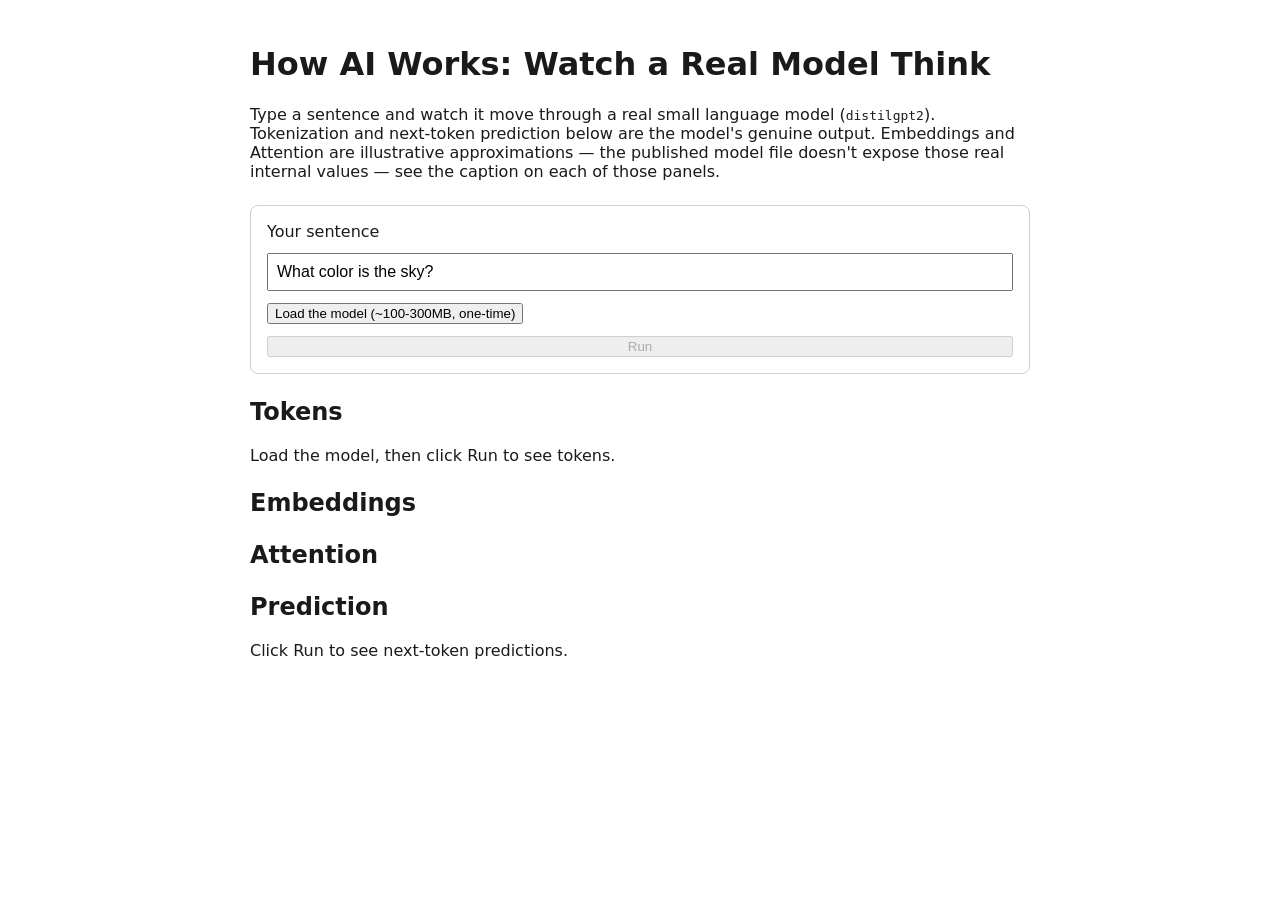
==== modules/01-how-ai-works/demo/index.html @ 9303d20b "Add module 1 demo page shell Co-Authored-By: Claude Sonnet 5 <noreply@anthropic.com>" ====
<!DOCTYPE html>
<html lang="en">
<head>
  <meta charset="UTF-8" />
  <meta name="viewport" content="width=device-width, initial-scale=1.0" />
  <title>How AI Works — Interactive Pipeline Demo</title>
  <link rel="stylesheet" href="style.css" />
</head>
<body>
  <main>
    <h1>How AI Works: Watch a Real Model Think</h1>
    <p>
      Type a sentence and watch it move through a real small language model
      (<code>distilgpt2</code>). Tokenization and next-token prediction below
      are the model's genuine output. Embeddings and Attention are
      illustrative approximations — the published model file doesn't expose
      those real internal values — see the caption on each of those panels.
    </p>

    <div id="unsupported-banner" class="banner banner-error" hidden>
      This demo needs a browser with WebAssembly support. Please try a
      recent version of Chrome, Firefox, Edge, or Safari.
    </div>

    <div id="error-banner" class="banner banner-error" hidden></div>

    <section class="controls">
      <label for="sentence-input">Your sentence</label>
      <input id="sentence-input" type="text" value="What color is the sky?" />

      <div class="load-row">
        <button id="load-button" type="button">Load the model (~100-300MB, one-time)</button>
        <progress id="load-progress" value="0" max="100" hidden></progress>
        <span id="load-status"></span>
        <button id="retry-button" type="button" hidden>Retry</button>
      </div>

      <button id="run-button" type="button" disabled>Run</button>
    </section>

    <section>
      <h2>Tokens</h2>
      <div id="tokens-section">Load the model, then click Run to see tokens.</div>
    </section>

    <section>
      <h2>Embeddings</h2>
      <div id="embeddings-section"></div>
    </section>

    <section>
      <h2>Attention</h2>
      <div id="attention-section"></div>
    </section>

    <section>
      <h2>Prediction</h2>
      <div id="prediction-section">Click Run to see next-token predictions.</div>
    </section>
  </main>

  <script type="module" src="js/main.js"></script>
</body>
</html>
---- modules/01-how-ai-works/demo/style.css ----
:root {
  color-scheme: light dark;
  --fg: #1a1a1a;
  --bg: #ffffff;
  --border: #d0d0d0;
  --accent: #2f6feb;
  --error-bg: #fde8e8;
  --error-fg: #8a1f1f;
  --caption-fg: #666666;
}

@media (prefers-color-scheme: dark) {
  :root {
    --fg: #e8e8e8;
    --bg: #1a1a1a;
    --border: #444444;
    --error-bg: #3a1f1f;
    --error-fg: #ffb3b3;
    --caption-fg: #aaaaaa;
  }
}

body {
  background: var(--bg);
  color: var(--fg);
  font-family: system-ui, sans-serif;
  margin: 0;
}

main {
  max-width: 780px;
  margin: 0 auto;
  padding: 1.5rem;
}

section {
  margin-top: 1.5rem;
}

.controls {
  display: flex;
  flex-direction: column;
  gap: 0.75rem;
  border: 1px solid var(--border);
  border-radius: 8px;
  padding: 1rem;
}

.controls input[type='text'] {
  font-size: 1rem;
  padding: 0.5rem;
}

.load-row {
  display: flex;
  align-items: center;
  gap: 0.5rem;
  flex-wrap: wrap;
}

.banner {
  padding: 0.75rem 1rem;
  border-radius: 6px;
  margin-bottom: 1rem;
}

.banner-error {
  background: var(--error-bg);
  color: var(--error-fg);
}

.illustrative-caption {
  color: var(--caption-fg);
  font-size: 0.85rem;
  font-style: italic;
}

.token-chip {
  display: inline-flex;
  flex-direction: column;
  align-items: center;
  border: 1px solid var(--border);
  border-radius: 6px;
  padding: 0.25rem 0.5rem;
  margin: 0.2rem;
}

.token-chip-text {
  font-weight: bold;
}

.token-chip-id {
  font-size: 0.75rem;
  color: var(--caption-fg);
}

.embedding-row {
  display: flex;
  align-items: center;
  gap: 0.5rem;
  margin: 0.15rem 0;
}

.embedding-row-label {
  min-width: 4rem;
}

.embedding-strip {
  display: flex;
}

.embedding-cell {
  width: 10px;
  height: 18px;
}

.embedding-plot {
  width: 100%;
  max-width: 320px;
  height: 320px;
  border: 1px solid var(--border);
  margin-top: 0.5rem;
}

.embedding-plot-label {
  font-size: 8px;
  fill: var(--fg);
}

.attention-table {
  border-collapse: collapse;
  font-size: 0.8rem;
}

.attention-table th,
.attention-table td {
  border: 1px solid var(--border);
  padding: 0.2rem 0.4rem;
  text-align: center;
}

.prediction-controls {
  display: flex;
  align-items: center;
  gap: 1rem;
  flex-wrap: wrap;
  margin-bottom: 0.75rem;
}

.prediction-row {
  display: flex;
  align-items: center;
  gap: 0.5rem;
  margin: 0.25rem 0;
}

.prediction-token {
  min-width: 5rem;
  font-family: monospace;
}

.prediction-bar-track {
  flex: 1;
  background: var(--border);
  border-radius: 4px;
  overflow: hidden;
  height: 16px;
}

.prediction-bar-fill {
  background: var(--accent);
  height: 100%;
}

.prediction-pct {
  min-width: 3.5rem;
  text-align: right;
  font-variant-numeric: tabular-nums;
}
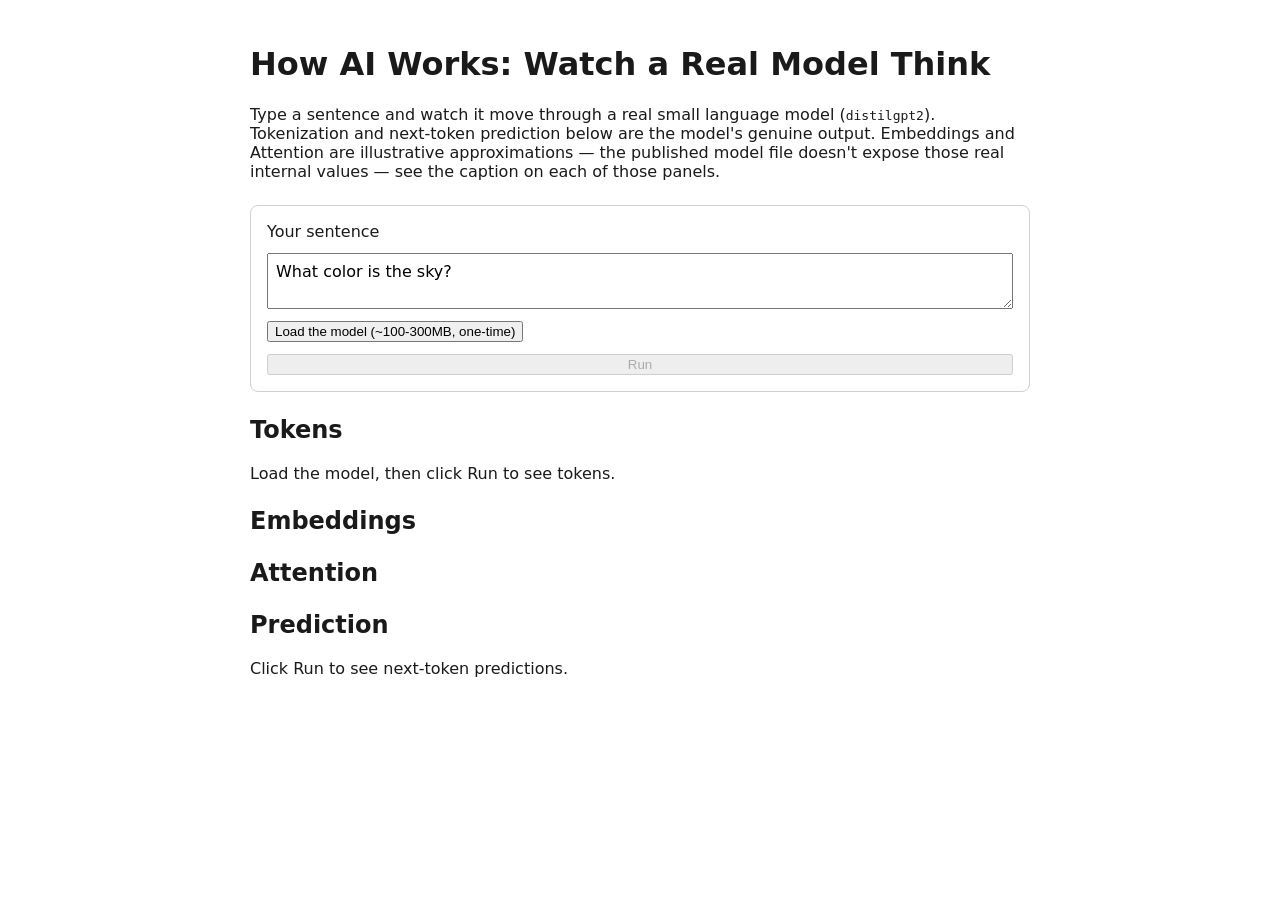
==== commit 1a0cadde: "Fix Step button newline loop and MIME/input display issues Two real bugs found while manually testin" ====
--- a/modules/01-how-ai-works/demo/index.html
+++ b/modules/01-how-ai-works/demo/index.html
@@ -26,7 +26,7 @@
 
     <section class="controls">
       <label for="sentence-input">Your sentence</label>
-      <input id="sentence-input" type="text" value="What color is the sky?" />
+      <textarea id="sentence-input" rows="2">What color is the sky?</textarea>
 
       <div class="load-row">
         <button id="load-button" type="button">Load the model (~100-300MB, one-time)</button>
--- a/modules/01-how-ai-works/demo/style.css
+++ b/modules/01-how-ai-works/demo/style.css
@@ -46,9 +46,11 @@
   padding: 1rem;
 }
 
-.controls input[type='text'] {
+.controls textarea {
   font-size: 1rem;
+  font-family: inherit;
   padding: 0.5rem;
+  resize: vertical;
 }
 
 .load-row {
@@ -127,6 +129,10 @@
   fill: var(--fg);
 }
 
+.attention-table-wrapper {
+  overflow-x: auto;
+}
+
 .attention-table {
   border-collapse: collapse;
   font-size: 0.8rem;
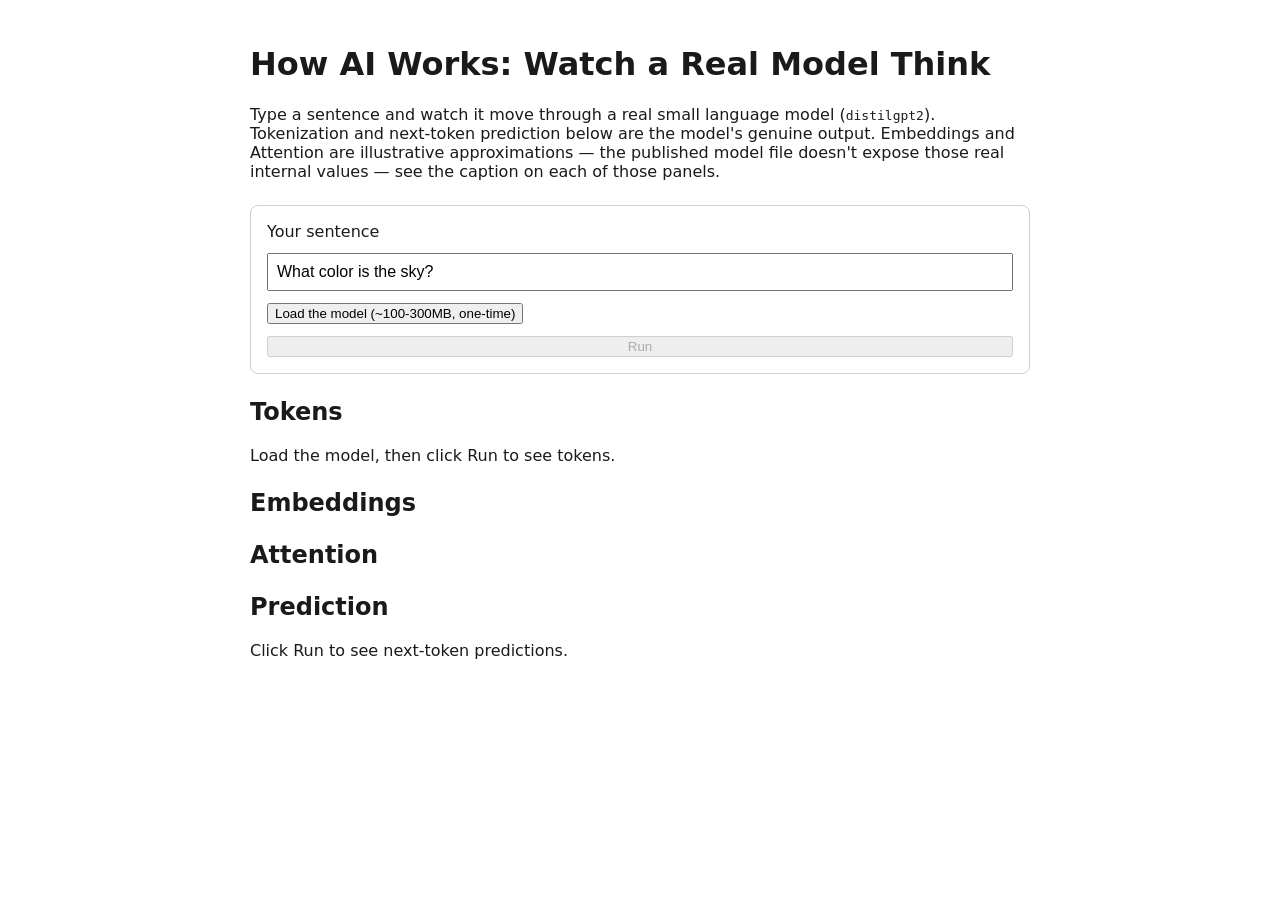
==== commit 43f00544: "update module 1 with interactive pick next values" ====
--- a/modules/01-how-ai-works/demo/index.html
+++ b/modules/01-how-ai-works/demo/index.html
@@ -26,7 +26,7 @@
 
     <section class="controls">
       <label for="sentence-input">Your sentence</label>
-      <textarea id="sentence-input" rows="2">What color is the sky?</textarea>
+      <input id="sentence-input" type="text" value="What color is the sky?" />
 
       <div class="load-row">
         <button id="load-button" type="button">Load the model (~100-300MB, one-time)</button>
--- a/modules/01-how-ai-works/demo/style.css
+++ b/modules/01-how-ai-works/demo/style.css
@@ -46,11 +46,9 @@
   padding: 1rem;
 }
 
-.controls textarea {
+.controls input[type='text'] {
   font-size: 1rem;
-  font-family: inherit;
   padding: 0.5rem;
-  resize: vertical;
 }
 
 .load-row {
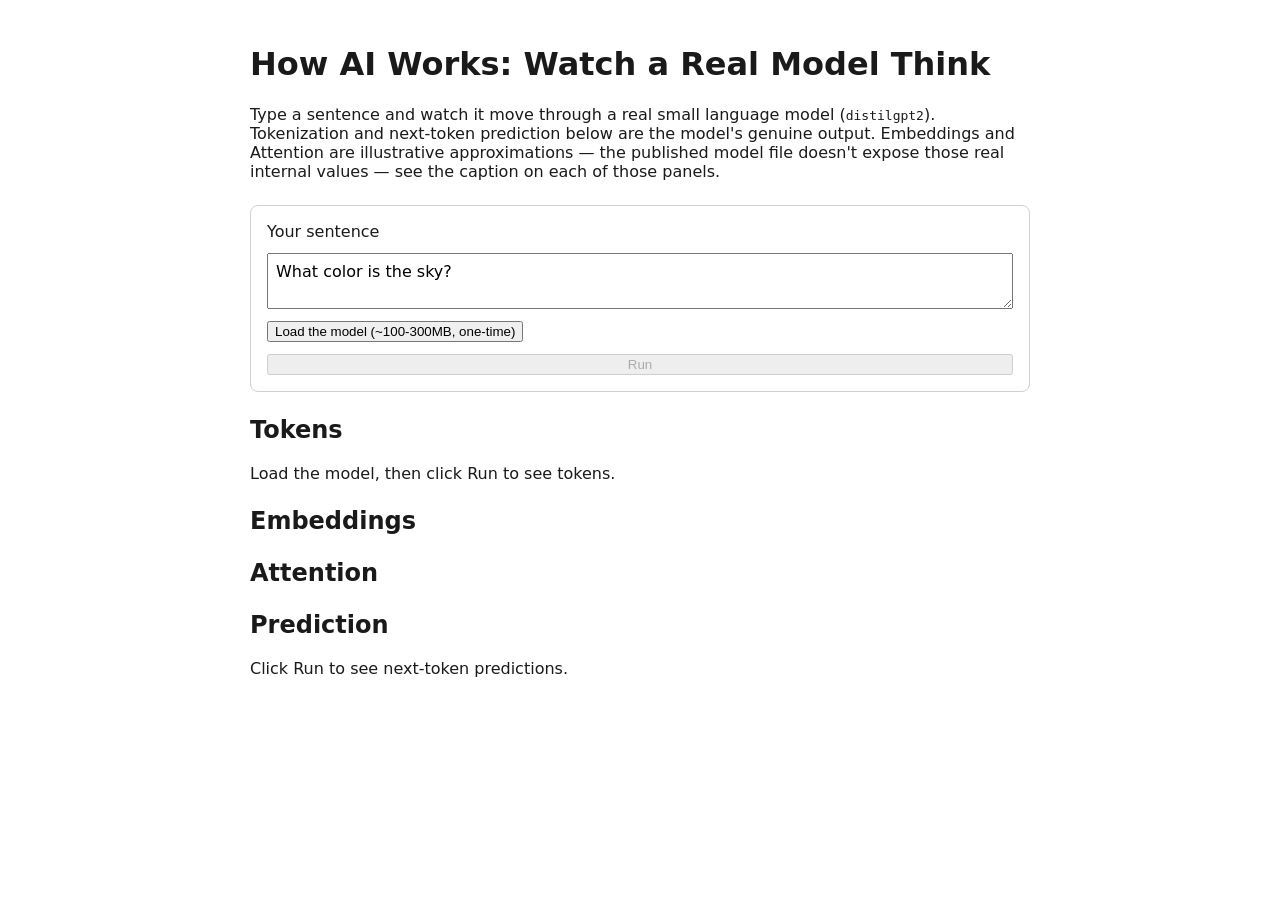
==== commit c1fb013a: "Merge pull request #2 from jbrzensk/fix/module1-demo-interaction-bugs Fix Step button newline loop a" ====
--- a/modules/01-how-ai-works/demo/index.html
+++ b/modules/01-how-ai-works/demo/index.html
@@ -26,7 +26,7 @@
 
     <section class="controls">
       <label for="sentence-input">Your sentence</label>
-      <input id="sentence-input" type="text" value="What color is the sky?" />
+      <textarea id="sentence-input" rows="2">What color is the sky?</textarea>
 
       <div class="load-row">
         <button id="load-button" type="button">Load the model (~100-300MB, one-time)</button>
--- a/modules/01-how-ai-works/demo/style.css
+++ b/modules/01-how-ai-works/demo/style.css
@@ -46,9 +46,11 @@
   padding: 1rem;
 }
 
-.controls input[type='text'] {
+.controls textarea {
   font-size: 1rem;
+  font-family: inherit;
   padding: 0.5rem;
+  resize: vertical;
 }
 
 .load-row {
